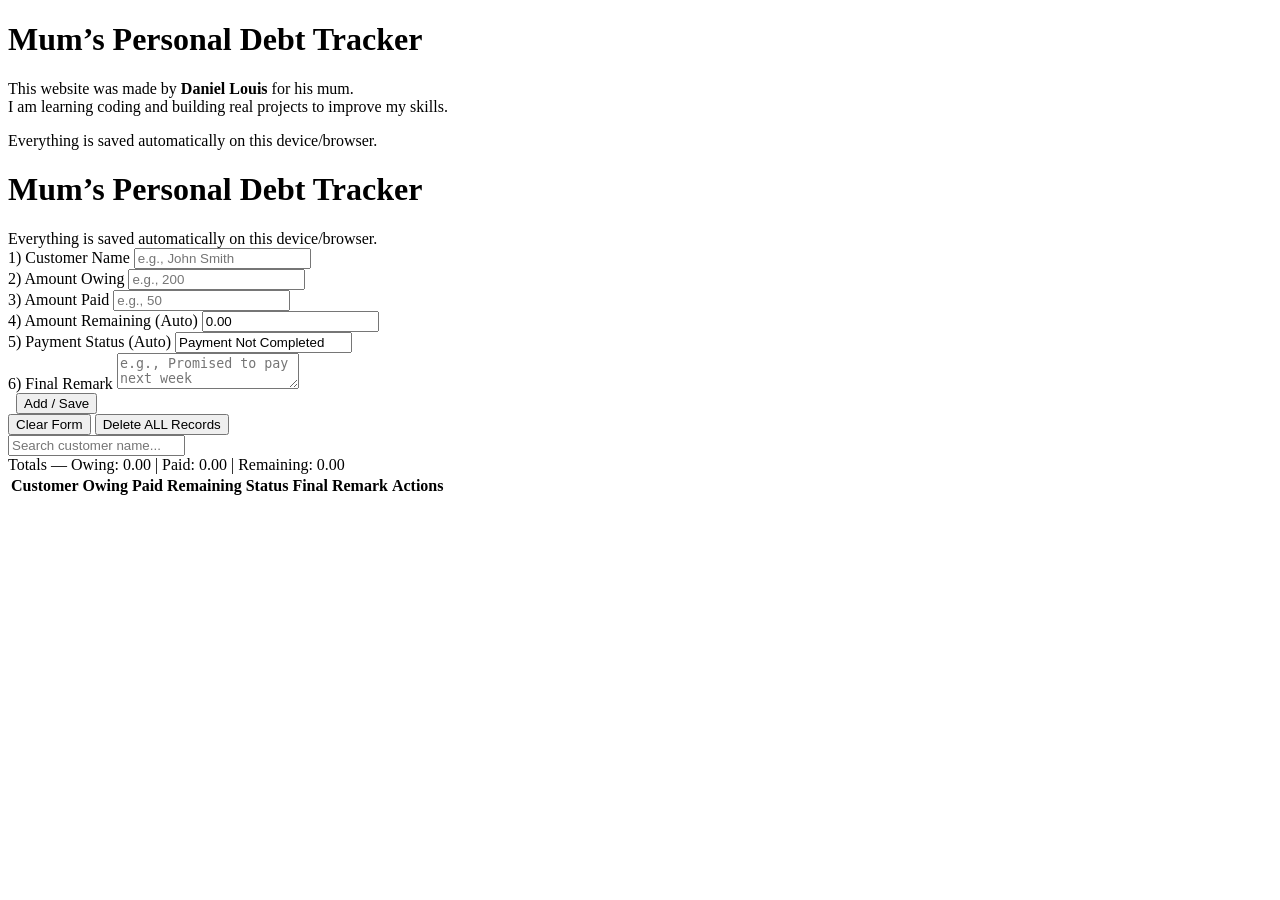
==== index.html @ dab967cb "Add files via upload" ====
<!doctype html>
<html lang="en">
<h1>Mum’s Personal Debt Tracker</h1>

<p class="about">
  This website was made by <strong>Daniel Louis</strong> for his mum.
  <br />
  I am learning coding and building real projects to improve my skills.
</p>

<div class="muted">
  Everything is saved automatically on this device/browser.
</div>
<body>
  <div class="wrap">
    <h1>Mum’s Personal Debt Tracker</h1>
    <div class="muted">Everything is saved automatically on this device/browser.</div>

    <div class="card">
      <div class="grid">
        <div>
          <label>1) Customer Name</label>
          <input id="name" type="text" placeholder="e.g., John Smith" />
        </div>

        <div>
          <label>2) Amount Owing</label>
          <input id="owing" type="number" step="0.01" min="0" placeholder="e.g., 200" />
        </div>

        <div>
          <label>3) Amount Paid</label>
          <input id="paid" type="number" step="0.01" min="0" placeholder="e.g., 50" />
        </div>

        <div>
          <label>4) Amount Remaining (Auto)</label>
          <input id="remaining" type="text" readonly />
        </div>

        <div>
          <label>5) Payment Status (Auto)</label>
          <input id="status" type="text" readonly />
        </div>

        <div>
          <label>6) Final Remark</label>
          <textarea id="remark" placeholder="e.g., Promised to pay next week"></textarea>
        </div>

        <div>
          <label>&nbsp;</label>
          <button class="btn-primary" id="addBtn" type="button">Add / Save</button>
        </div>
      </div>

      <div class="form-actions">
        <button class="btn-ghost" id="clearFormBtn" type="button">Clear Form</button>
        <button class="btn-danger" id="wipeAllBtn" type="button">Delete ALL Records</button>
        <div class="muted" id="editingHint"></div>
      </div>
    </div>

    <div class="card toolbar">
      <input class="search" id="search" type="text" placeholder="Search customer name..." />
      <div class="muted" id="totals"></div>
    </div>

    <table>
      <thead>
        <tr>
          <th>Customer</th>
          <th class="right">Owing</th>
          <th class="right">Paid</th>
          <th class="right">Remaining</th>
          <th>Status</th>
          <th>Final Remark</th>
          <th>Actions</th>
        </tr>
      </thead>
      <tbody id="rows"></tbody>
    </table>
  </div>

  <script src="app.js"></script>
</body>
</html>
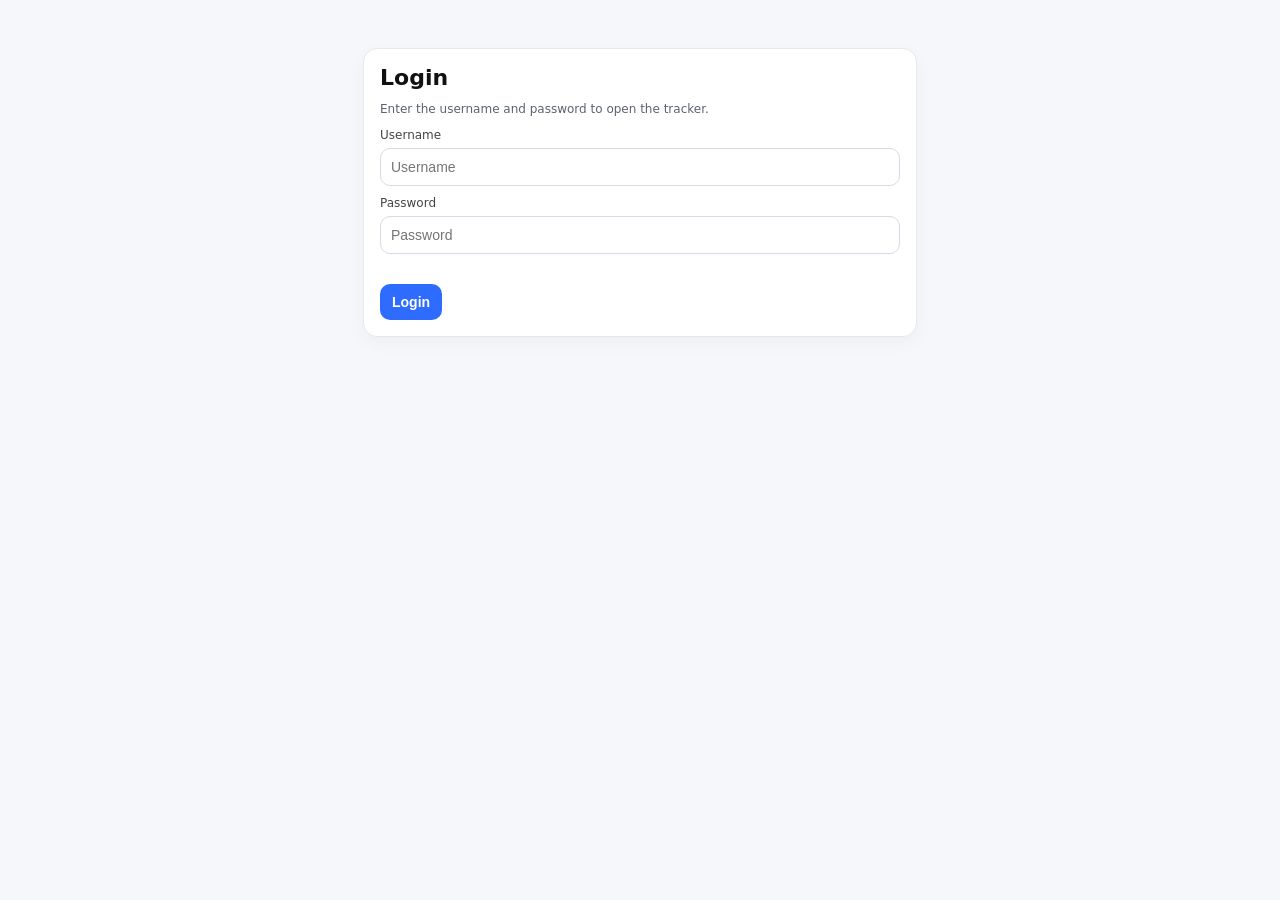
==== commit dc6cd92c: "Add files via upload" ====
--- a/index.html
+++ b/index.html
@@ -1,87 +1,97 @@
-<!doctype html>
-<html lang="en">
-<h1>Mum’s Personal Debt Tracker</h1>
-
-<p class="about">
-  This website was made by <strong>Daniel Louis</strong> for his mum.
-  <br />
-  I am learning coding and building real projects to improve my skills.
-</p>
-
-<div class="muted">
-  Everything is saved automatically on this device/browser.
-</div>
-<body>
-  <div class="wrap">
-    <h1>Mum’s Personal Debt Tracker</h1>
-    <div class="muted">Everything is saved automatically on this device/browser.</div>
-
-    <div class="card">
-      <div class="grid">
-        <div>
-          <label>1) Customer Name</label>
-          <input id="name" type="text" placeholder="e.g., John Smith" />
-        </div>
-
-        <div>
-          <label>2) Amount Owing</label>
-          <input id="owing" type="number" step="0.01" min="0" placeholder="e.g., 200" />
-        </div>
-
-        <div>
-          <label>3) Amount Paid</label>
-          <input id="paid" type="number" step="0.01" min="0" placeholder="e.g., 50" />
-        </div>
-
-        <div>
-          <label>4) Amount Remaining (Auto)</label>
-          <input id="remaining" type="text" readonly />
-        </div>
-
-        <div>
-          <label>5) Payment Status (Auto)</label>
-          <input id="status" type="text" readonly />
-        </div>
-
-        <div>
-          <label>6) Final Remark</label>
-          <textarea id="remark" placeholder="e.g., Promised to pay next week"></textarea>
-        </div>
-
-        <div>
-          <label>&nbsp;</label>
-          <button class="btn-primary" id="addBtn" type="button">Add / Save</button>
-        </div>
-      </div>
-
-      <div class="form-actions">
-        <button class="btn-ghost" id="clearFormBtn" type="button">Clear Form</button>
-        <button class="btn-danger" id="wipeAllBtn" type="button">Delete ALL Records</button>
-        <div class="muted" id="editingHint"></div>
-      </div>
-    </div>
-
-    <div class="card toolbar">
-      <input class="search" id="search" type="text" placeholder="Search customer name..." />
-      <div class="muted" id="totals"></div>
-    </div>
-
-    <table>
-      <thead>
-        <tr>
-          <th>Customer</th>
-          <th class="right">Owing</th>
-          <th class="right">Paid</th>
-          <th class="right">Remaining</th>
-          <th>Status</th>
-          <th>Final Remark</th>
-          <th>Actions</th>
-        </tr>
-      </thead>
-      <tbody id="rows"></tbody>
-    </table>
-  </div>
-
-  <script src="app.js"></script>
-</body>
-</html>
+<!doctype html>
+<html lang="en">
+<head>
+  <meta charset="utf-8" />
+  <meta name="viewport" content="width=device-width, initial-scale=1" />
+  <title>Mum’s Personal Debt Tracker</title>
+  <link rel="stylesheet" href="style.css" />
+</head>
+<body>
+  <div class="wrap">
+    <div class="topbar">
+      <div>
+        <h1 class="title">Mum’s Personal Debt Tracker</h1>
+        <p class="about">
+          This website was made by <strong>Daniel Louis</strong> for his mum.
+          <br />
+          I am learning coding and building real projects to improve my skills.
+        </p>
+        <div class="muted">Everything is saved automatically on this device/browser.</div>
+      </div>
+
+      <div class="topbar-actions">
+        <div class="muted" id="loggedInAs"></div>
+        <button class="btn-ghost" id="logoutBtn" type="button">Logout</button>
+      </div>
+    </div>
+
+    <div class="card">
+      <div class="grid">
+        <div>
+          <label>1) Customer Name</label>
+          <input id="name" type="text" placeholder="e.g., John Smith" />
+        </div>
+
+        <div>
+          <label>2) Amount Owing</label>
+          <input id="owing" type="number" step="0.01" min="0" placeholder="e.g., 200" />
+        </div>
+
+        <div>
+          <label>3) Amount Paid</label>
+          <input id="paid" type="number" step="0.01" min="0" placeholder="e.g., 50" />
+        </div>
+
+        <div>
+          <label>4) Amount Remaining (Auto)</label>
+          <input id="remaining" type="text" readonly />
+        </div>
+
+        <div>
+          <label>5) Payment Status (Auto)</label>
+          <input id="status" type="text" readonly />
+        </div>
+
+        <div>
+          <label>6) Final Remark</label>
+          <textarea id="remark" placeholder="e.g., Promised to pay next week"></textarea>
+        </div>
+
+        <div>
+          <label>&nbsp;</label>
+          <button class="btn-primary" id="addBtn" type="button">Add / Save</button>
+        </div>
+      </div>
+
+      <div class="form-actions">
+        <button class="btn-ghost" id="clearFormBtn" type="button">Clear Form</button>
+        <button class="btn-danger" id="wipeAllBtn" type="button">Delete ALL Records</button>
+        <div class="muted" id="editingHint"></div>
+      </div>
+    </div>
+
+    <div class="card toolbar">
+      <input class="search" id="search" type="text" placeholder="Search customer name..." />
+      <div class="muted" id="totals"></div>
+    </div>
+
+    <table>
+      <thead>
+        <tr>
+          <th class="checkcol"></th>
+          <th>Customer</th>
+          <th class="right">Owing</th>
+          <th class="right">Paid</th>
+          <th class="right">Remaining</th>
+          <th>Status</th>
+          <th>Final Remark</th>
+          <th>Actions</th>
+        </tr>
+      </thead>
+      <tbody id="rows"></tbody>
+    </table>
+  </div>
+
+  <script src="app.js"></script>
+</body>
+</html>
--- a/style.css
+++ b/style.css
@@ -0,0 +1,119 @@
+:root { font-family: system-ui, -apple-system, Segoe UI, Roboto, Arial, sans-serif; }
+body { margin: 0; background:#f6f7fb; color:#111; }
+.wrap { max-width: 1100px; margin: 24px auto; padding: 0 16px; }
+
+h1 { margin: 0 0 10px; font-size: 22px; }
+
+.card {
+  background:#fff; border:1px solid #e6e8ef; border-radius: 14px;
+  box-shadow: 0 6px 18px rgba(0,0,0,.04);
+  padding: 16px; margin-bottom: 14px;
+}
+
+.muted { color:#5b6270; font-size: 12px; }
+
+.grid {
+  display:grid; gap: 10px;
+  grid-template-columns: 1.3fr 1fr 1fr 1fr 1.2fr 1.5fr auto;
+  align-items:end;
+}
+
+label { display:block; font-size: 12px; color:#444; margin: 0 0 6px; }
+
+input, textarea {
+  width: 100%; box-sizing: border-box;
+  border:1px solid #d7dbe7; border-radius: 10px;
+  padding: 10px 10px; font-size: 14px; background:#fff;
+}
+
+textarea { resize: vertical; min-height: 40px; }
+input[readonly] { background:#f4f6ff; }
+
+button {
+  border:0; border-radius: 10px; padding: 10px 12px;
+  cursor:pointer; font-weight: 600; font-size: 14px;
+}
+
+.btn-primary { background:#2d6cff; color:#fff; }
+.btn-ghost { background:#eef2ff; color:#1f2a44; }
+.btn-danger { background:#ffe8e8; color:#7a0b0b; }
+
+.form-actions {
+  display:flex; gap:10px; margin-top:12px; flex-wrap:wrap; align-items:center;
+}
+
+.toolbar { display:flex; gap:10px; flex-wrap:wrap; align-items:center; justify-content:space-between; }
+.search { max-width: 360px; flex: 1; }
+
+table {
+  width: 100%; border-collapse: collapse; overflow:hidden;
+  border-radius: 14px; background:#fff; border:1px solid #e6e8ef;
+}
+
+th, td { padding: 10px 10px; border-bottom:1px solid #eef0f6; text-align:left; vertical-align:top; }
+th { font-size: 12px; color:#4a4f5a; background:#fafbff; }
+tr:last-child td { border-bottom: 0; }
+
+.right { text-align:right; }
+
+.pill {
+  display:inline-block; padding: 4px 10px; border-radius: 999px;
+  font-size: 12px; font-weight:700;
+}
+.ok { background:#e9fff0; color:#0b6b2a; border:1px solid #bff1cf; }
+.no { background:#fff1e5; color:#7a3c00; border:1px solid #ffd9b8; }
+
+.actions { display:flex; gap:8px; }
+
+@media (max-width: 980px){
+  .grid { grid-template-columns: 1fr 1fr; }
+}
+
+
+/* --- Login + top bar --- */
+.topbar{
+  display:flex;
+  gap:16px;
+  align-items:flex-start;
+  justify-content:space-between;
+  margin-bottom:16px;
+}
+.title{ margin:0 0 6px; font-size:22px; }
+.about{ margin:0 0 8px; line-height:1.35; }
+.topbar-actions{
+  display:flex;
+  flex-direction:column;
+  align-items:flex-end;
+  gap:8px;
+  min-width:180px;
+}
+
+.auth-card{ max-width:520px; margin: 48px auto; }
+.auth-grid{ grid-template-columns: 1fr; }
+
+.checkcol{ width:44px; }
+.rowcheck{ width:18px; height:18px; cursor:pointer; }
+
+.checked-separator td{
+  background:#f6f7fb;
+  border-top:1px solid #e6e8ef;
+  border-bottom:1px solid #e6e8ef;
+  padding:8px 10px;
+}
+.checked-toggle{
+  border:0;
+  background:transparent;
+  cursor:pointer;
+  font-weight:600;
+  color:#111;
+  padding:6px 8px;
+  border-radius:10px;
+}
+.checked-toggle:hover{ background:#eef0f6; }
+
+.checked-row{
+  opacity:0.75;
+}
+.checked-row strong{
+  text-decoration: line-through;
+}
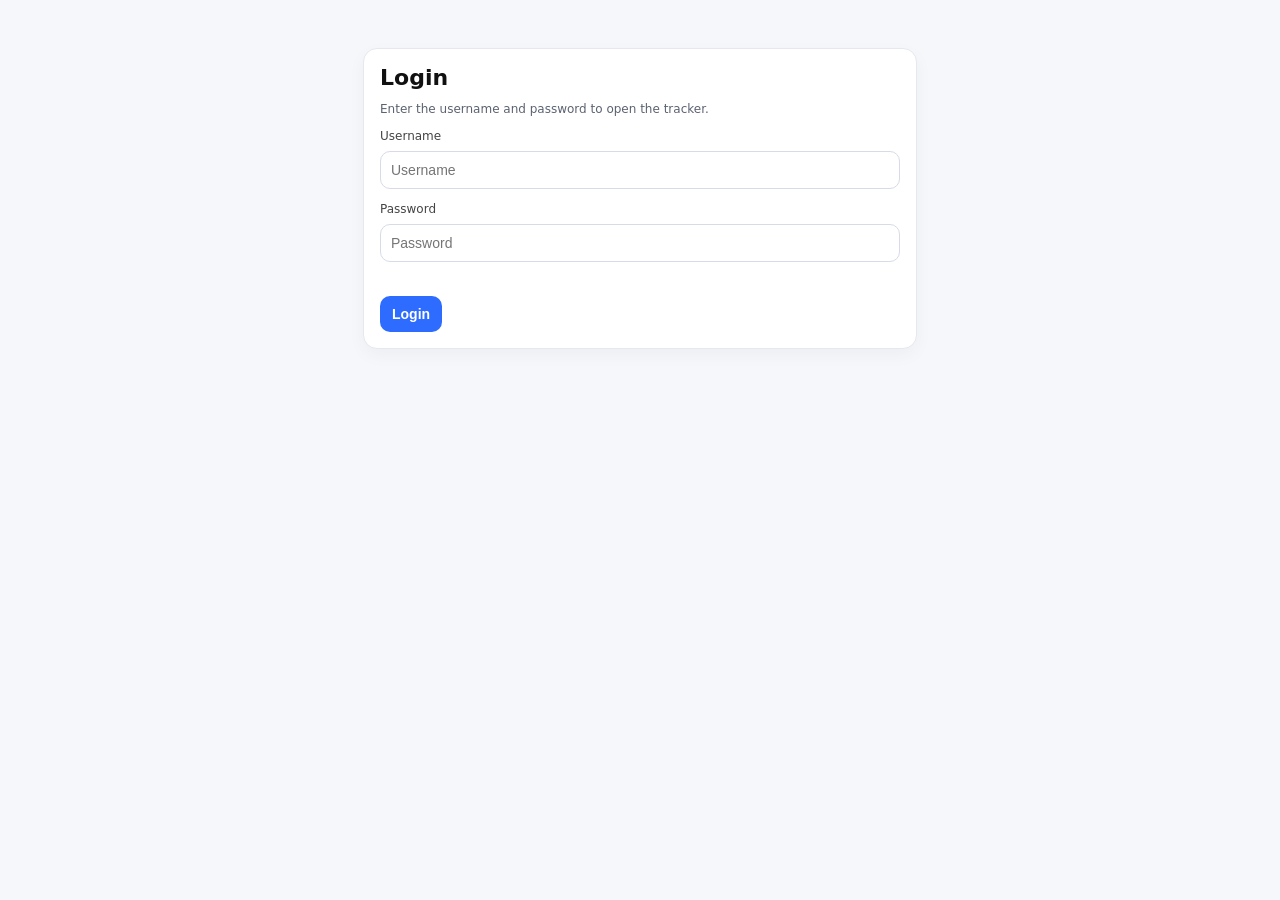
==== commit c26bcf04: "Add files via upload" ====
--- a/index.html
+++ b/index.html
@@ -3,14 +3,14 @@
 <head>
   <meta charset="utf-8" />
   <meta name="viewport" content="width=device-width, initial-scale=1" />
-  <title>Mum’s Personal Debt Tracker</title>
+  <title>Mum's Personal Debt Tracker</title>
   <link rel="stylesheet" href="style.css" />
 </head>
 <body>
   <div class="wrap">
     <div class="topbar">
       <div>
-        <h1 class="title">Mum’s Personal Debt Tracker</h1>
+        <h1 class="title">Mum's Personal Debt Tracker</h1>
         <p class="about">
           This website was made by <strong>Daniel Louis</strong> for his mum.
           <br />
@@ -21,6 +21,7 @@
 
       <div class="topbar-actions">
         <div class="muted" id="loggedInAs"></div>
+        <button class="btn-history-global" id="historyBtn" type="button">🕓 Payment History</button>
         <button class="btn-ghost" id="logoutBtn" type="button">Logout</button>
       </div>
     </div>
@@ -38,8 +39,11 @@
         </div>
 
         <div>
-          <label>3) Amount Paid</label>
-          <input id="paid" type="number" step="0.01" min="0" placeholder="e.g., 50" />
+          <label>3) 3) Amount Paid
+            <span class="label-tip">deducts from remaining (+/- supported)</span>
+          </label>
+          <input id="paid" type="text" placeholder="e.g., 5000" autocomplete="off" />
+          <div class="paid-hint" id="paidHint"></div>
         </div>
 
         <div>
@@ -92,6 +96,17 @@
     </table>
   </div>
 
+  <!-- History Modal -->
+  <div class="modal-backdrop" id="historyModal">
+    <div class="modal-box">
+      <div class="modal-header">
+        <h2 class="modal-title" id="historyModalTitle">Payment History</h2>
+        <button class="modal-close" id="historyModalClose" type="button" aria-label="Close">✕</button>
+      </div>
+      <div class="modal-body" id="historyModalBody"></div>
+    </div>
+  </div>
+
   <script src="app.js"></script>
 </body>
 </html>
--- a/style.css
+++ b/style.css
@@ -13,12 +13,28 @@
 .muted { color:#5b6270; font-size: 12px; }
 
 .grid {
-  display:grid; gap: 10px;
-  grid-template-columns: 1.3fr 1fr 1fr 1fr 1.2fr 1.5fr auto;
-  align-items:end;
-}
-
-label { display:block; font-size: 12px; color:#444; margin: 0 0 6px; }
+  display: grid;
+  gap: 12px;
+  grid-template-columns: repeat(3, 1fr);
+  align-items: start;
+}
+
+label {
+  display: block;
+  font-size: 12px;
+  color: #444;
+  margin: 0 0 6px;
+  line-height: 1.4;
+}
+
+.label-tip {
+  display: block;
+  margin-top: 2px;
+  color: #2d6cff;
+  font-size: 10px;
+  font-weight: 600;
+  font-style: italic;
+}
 
 input, textarea {
   width: 100%; box-sizing: border-box;
@@ -29,6 +45,13 @@
 textarea { resize: vertical; min-height: 40px; }
 input[readonly] { background:#f4f6ff; }
 
+/* paid hint line */
+.paid-hint {
+  min-height: 16px; margin-top: 4px;
+  font-size: 11px; font-weight: 600;
+  transition: color .15s;
+}
+
 button {
   border:0; border-radius: 10px; padding: 10px 12px;
   cursor:pointer; font-weight: 600; font-size: 14px;
@@ -38,6 +61,20 @@
 .btn-ghost { background:#eef2ff; color:#1f2a44; }
 .btn-danger { background:#ffe8e8; color:#7a0b0b; }
 
+.btn-history {
+  background:#f0faf4; color:#0b6b2a; border:1px solid #bff1cf;
+  border-radius:8px; padding:5px 10px; font-size:12px;
+  font-weight:600; cursor:pointer;
+}
+.btn-history:hover { background:#d9f5e4; }
+
+.btn-history-global {
+  background:#f0faf4; color:#0b6b2a; border:1px solid #bff1cf;
+  border-radius:10px; padding:8px 14px; font-size:13px;
+  font-weight:600; cursor:pointer;
+}
+.btn-history-global:hover { background:#d9f5e4; }
+
 .form-actions {
   display:flex; gap:10px; margin-top:12px; flex-wrap:wrap; align-items:center;
 }
@@ -63,29 +100,24 @@
 .ok { background:#e9fff0; color:#0b6b2a; border:1px solid #bff1cf; }
 .no { background:#fff1e5; color:#7a3c00; border:1px solid #ffd9b8; }
 
-.actions { display:flex; gap:8px; }
-
-@media (max-width: 980px){
+.actions { display:flex; gap:8px; flex-wrap:wrap; align-items:center; }
+
+@media (max-width: 780px){
   .grid { grid-template-columns: 1fr 1fr; }
 }
-
+@media (max-width: 500px){
+  .grid { grid-template-columns: 1fr; }
+}
 
 /* --- Login + top bar --- */
 .topbar{
-  display:flex;
-  gap:16px;
-  align-items:flex-start;
-  justify-content:space-between;
-  margin-bottom:16px;
+  display:flex; gap:16px; align-items:flex-start;
+  justify-content:space-between; margin-bottom:16px;
 }
 .title{ margin:0 0 6px; font-size:22px; }
 .about{ margin:0 0 8px; line-height:1.35; }
 .topbar-actions{
-  display:flex;
-  flex-direction:column;
-  align-items:flex-end;
-  gap:8px;
-  min-width:180px;
+  display:flex; flex-direction:column; align-items:flex-end; gap:8px; min-width:180px;
 }
 
 .auth-card{ max-width:520px; margin: 48px auto; }
@@ -95,25 +127,102 @@
 .rowcheck{ width:18px; height:18px; cursor:pointer; }
 
 .checked-separator td{
-  background:#f6f7fb;
-  border-top:1px solid #e6e8ef;
-  border-bottom:1px solid #e6e8ef;
-  padding:8px 10px;
+  background:#f6f7fb; border-top:1px solid #e6e8ef;
+  border-bottom:1px solid #e6e8ef; padding:8px 10px;
 }
 .checked-toggle{
-  border:0;
-  background:transparent;
-  cursor:pointer;
-  font-weight:600;
-  color:#111;
-  padding:6px 8px;
+  border:0; background:transparent; cursor:pointer;
+  font-weight:600; color:#111; padding:6px 8px; border-radius:10px;
+}
+.checked-toggle:hover{ background:#eef0f6; }
+
+.checked-row{ opacity:0.75; }
+.checked-row strong{ text-decoration: line-through; }
+
+/* ═══════════════════════════════════════════════
+   History Modal
+═══════════════════════════════════════════════ */
+.modal-backdrop {
+  display:none;
+  position:fixed; inset:0;
+  background:rgba(0,0,0,.45);
+  z-index:1000;
+  align-items:center;
+  justify-content:center;
+  padding:20px;
+}
+.modal-backdrop.open { display:flex; }
+
+.modal-box {
+  background:#fff;
+  border-radius:18px;
+  box-shadow:0 24px 60px rgba(0,0,0,.18);
+  width:100%; max-width:600px;
+  max-height:80vh;
+  display:flex; flex-direction:column;
+  overflow:hidden;
+}
+
+.modal-header {
+  display:flex; align-items:center; justify-content:space-between;
+  padding:18px 20px 14px;
+  border-bottom:1px solid #eef0f6;
+}
+.modal-title { margin:0; font-size:17px; font-weight:700; }
+.modal-close {
+  border:0; background:#f4f6ff; color:#333;
+  border-radius:8px; padding:6px 10px; cursor:pointer; font-size:14px;
+}
+.modal-close:hover { background:#e6e8ef; }
+
+.modal-body {
+  overflow-y:auto;
+  padding:16px 20px;
+  flex:1;
+}
+
+/* History summary bar */
+.hist-summary {
+  display:flex; gap:18px; flex-wrap:wrap;
+  background:#f6f8ff; border-radius:10px;
+  padding:10px 14px; margin-bottom:14px;
+  font-size:13px; color:#444;
+}
+.hist-summary strong { color:#111; }
+
+/* History list */
+.hist-list { display:flex; flex-direction:column; gap:10px; }
+
+.hist-row {
+  background:#fafbff;
+  border:1px solid #e6e8ef;
   border-radius:10px;
-}
-.checked-toggle:hover{ background:#eef0f6; }
-
-.checked-row{
-  opacity:0.75;
-}
-.checked-row strong{
-  text-decoration: line-through;
-}
+  padding:10px 14px;
+}
+.hist-meta {
+  display:flex; align-items:center; gap:8px; flex-wrap:wrap;
+  margin-bottom:4px;
+}
+.hist-customer {
+  font-weight:700; font-size:13px; color:#1a2240;
+}
+.hist-date {
+  font-size:11px; color:#888;
+}
+.hist-badge {
+  display:inline-block; border-radius:999px;
+  padding:2px 10px; font-size:12px; font-weight:700;
+}
+.hist-badge.add { background:#e9fff0; color:#0b6b2a; border:1px solid #bff1cf; }
+.hist-badge.sub { background:#fff1e5; color:#7a3c00; border:1px solid #ffd9b8; }
+.hist-badge.set { background:#eef2ff; color:#2d6cff; border:1px solid #c7d4ff; }
+
+.hist-desc {
+  font-size:13px; color:#333; font-weight:500;
+}
+.hist-remark {
+  font-size:12px; color:#777; margin-top:3px; font-style:italic;
+}
+.hist-empty {
+  color:#888; font-size:13px; text-align:center; padding:20px 0;
+}
